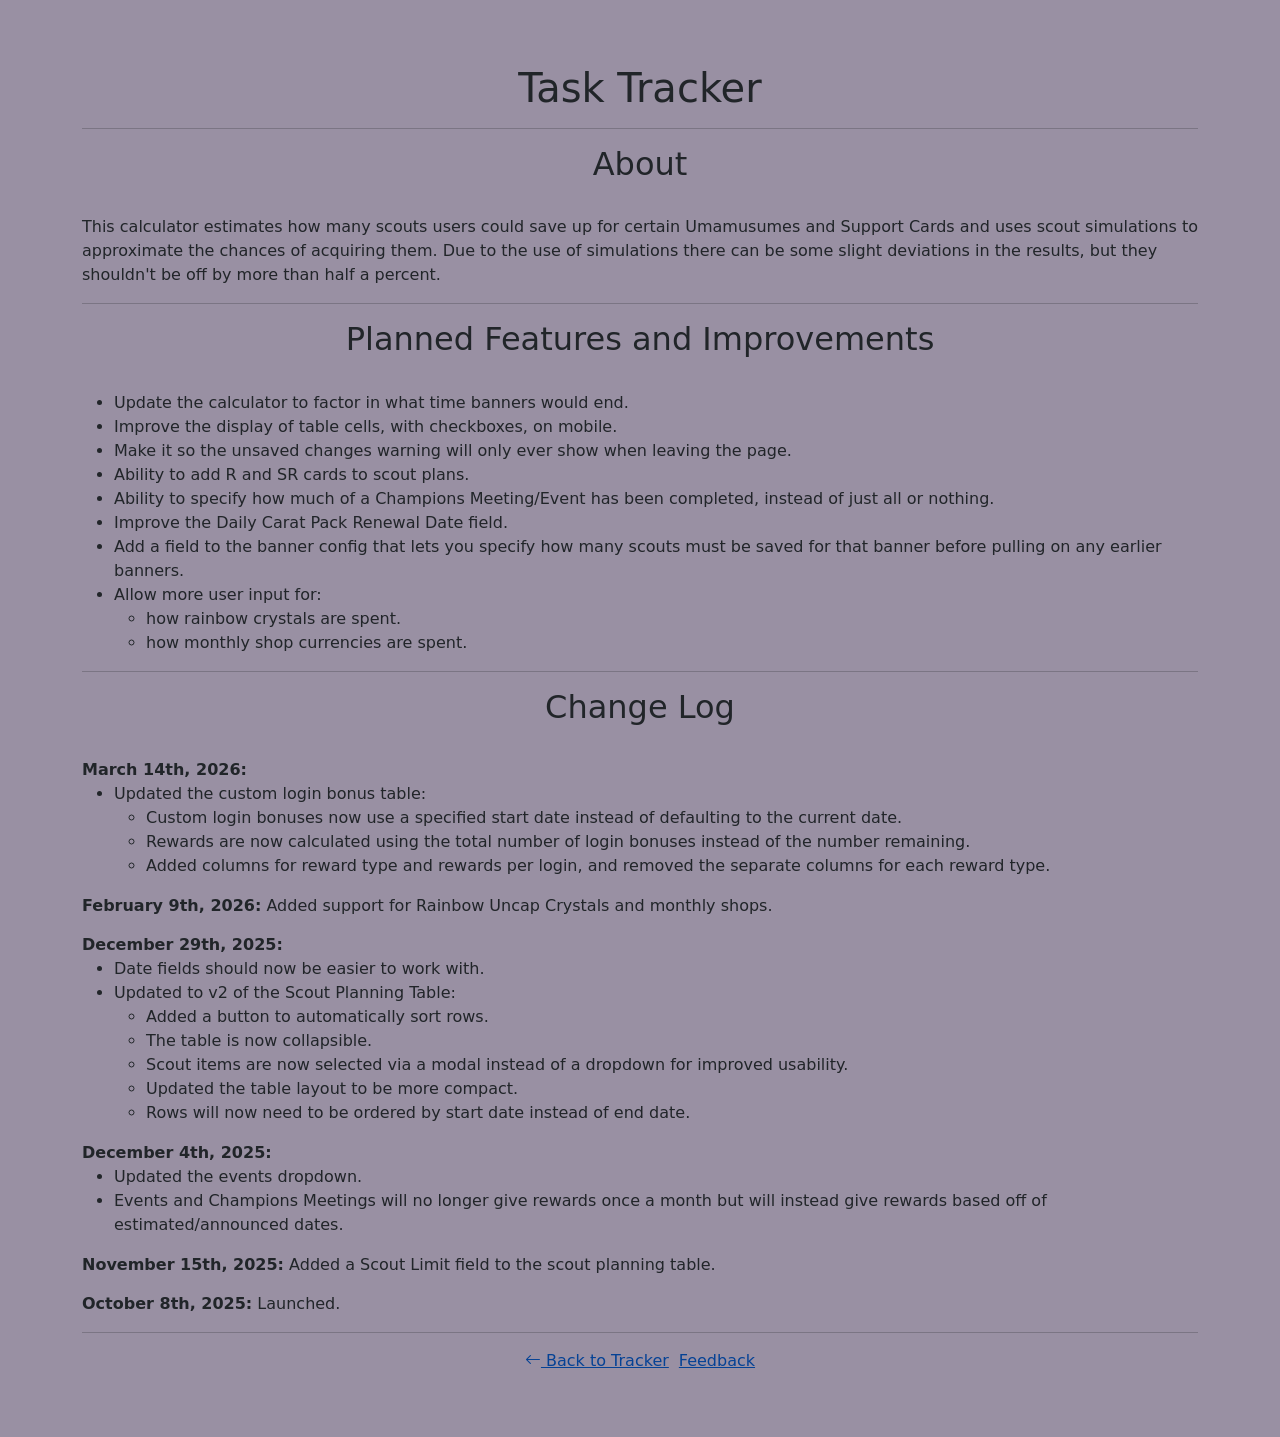
==== MoreInfo.html @ e9747ea9 "Initial commit Copied over files from Uma calculator. Removed some that wouldn't be needed and updat" ====
<!DOCTYPE html>

<html lang="en">
    <head>
        <meta http-equiv="X-UA-Compatible" content="ie=edge">
        <title></title>
        <meta charset="UTF-8">
        <meta name="viewport" content="width=device-width,initial-scale=1">
        <meta name="description" content="">

        <script src="https://code.jquery.com/jquery-3.7.1.min.js" integrity="sha384-1H217gwSVyLSIfaLxHbE7dRb3v4mYCKbpQvzx0cegeju1MVsGrX5xXxAvs/HgeFs" crossorigin="anonymous"></script>
        <script src="BoilerPlate.js" type="text/javascript"></script>

        <link href="https://cdn.jsdelivr.net/npm/bootstrap-icons@1.11.1/font/bootstrap-icons.css" rel="stylesheet" integrity="sha384-4LISF5TTJX/fLmGSxO53rV4miRxdg84mZsxmO8Rx5jGtp/LbrixFETvWa5a6sESd" crossorigin="anonymous">
        <link href="https://cdn.jsdelivr.net/npm/bootstrap@5.3.3/dist/css/bootstrap.min.css" rel="stylesheet" integrity="sha384-QWTKZyjpPEjISv5WaRU9OFeRpok6YctnYmDr5pNlyT2bRjXh0JMhjY6hW+ALEwIH" crossorigin="anonymous">

        <script type="text/javascript">
            let Page = 'MoreInfo';
        </script>
    </head>
    <body>
        <style>
            body, html {
                margin-bottom: 2.5%;
                margin-top: 2.5%;
            }

            body { 
                background-color: #9990a3;
            }
        </style>

        <div id='Header'></div>

        <div class="container">
            <hr><center><h2>About</h2></center><br>
            <p>
                This calculator estimates how many scouts users could save up for certain Umamusumes and Support Cards and uses scout simulations to approximate the chances of acquiring them. Due to the use of simulations there can be some slight deviations in the results, but they shouldn't be off by more than half a percent.
            </p>

            <hr><center><h2>Planned Features and Improvements</h2></center><br>
            <ul>
                <li>
                    Update the calculator to factor in what time banners would end.
                </li>
                <li>
                    Improve the display of table cells, with checkboxes, on mobile.
                </li>
                <li>
                    Make it so the unsaved changes warning will only ever show when leaving the page.
                </li>
                <li>
                    Ability to add R and SR cards to scout plans.
                </li>
                <li>
                    Ability to specify how much of a Champions Meeting/Event has been completed, instead of just all or nothing.
                </li>
                <li>
                    Improve the Daily Carat Pack Renewal Date field.
                </li>
                <li>
                    Add a field to the banner config that lets you specify how many scouts must be saved for that banner before pulling on any earlier banners.
                </li>
                <li>
                    Allow more user input for:
                    <ul>
                        <li>how rainbow crystals are spent.</li>
                        <li>how monthly shop currencies are spent.</li>
                    </ul>
                </li>
            </ul>

            <hr><center><h2>Change Log</h2></center><br>
                <div style="margin-bottom: 5px;"><b>March 14th, 2026:</b>
                    <ul>
                        <li>
                            Updated the custom login bonus table:
                            <ul>
                                <li>Custom login bonuses now use a specified start date instead of defaulting to the current date.</li>
                                <li>Rewards are now calculated using the total number of login bonuses instead of the number remaining.</li>
                                <li>Added columns for reward type and rewards per login, and removed the separate columns for each reward type.</li>
                            </ul>
                        </li>
                    </ul>
                </div>

                <div style="margin-bottom: 15px;"><b>February 9th, 2026:</b> Added support for Rainbow Uncap Crystals and monthly shops.</div>
                <div style="margin-bottom: 5px;"><b>December 29th, 2025:</b>
                    <ul>
                        <li>Date fields should now be easier to work with.</li>
                        <li>
                            Updated to v2 of the Scout Planning Table:
                            <ul>
                                <li>Added a button to automatically sort rows.</li>
                                <li>The table is now collapsible.</li>
                                <li>Scout items are now selected via a modal instead of a dropdown for improved usability.</li>
                                <li>Updated the table layout to be more compact.</li>
                                <li>Rows will now need to be ordered by start date instead of end date.</li>
                            </ul>
                        </li>
                    </ul>
                </div>
                <div style="margin-bottom: 5px;"><b>December 4th, 2025:</b>
                    <ul>
                        <li>Updated the events dropdown.</li>
                        <li>Events and Champions Meetings will no longer give rewards once a month but will instead give rewards based off of estimated/announced dates.</li>
                    </ul>
                </div>
                <div style="margin-bottom: 15px;"><b>November 15th, 2025:</b> Added a Scout Limit field to the scout planning table.</div>
                <div style="margin-bottom: 15px;"><b>October 8th, 2025:</b> Launched.</div>
            <hr>

            <div id="Footer"></div>
        </div>
    </body>
</html>
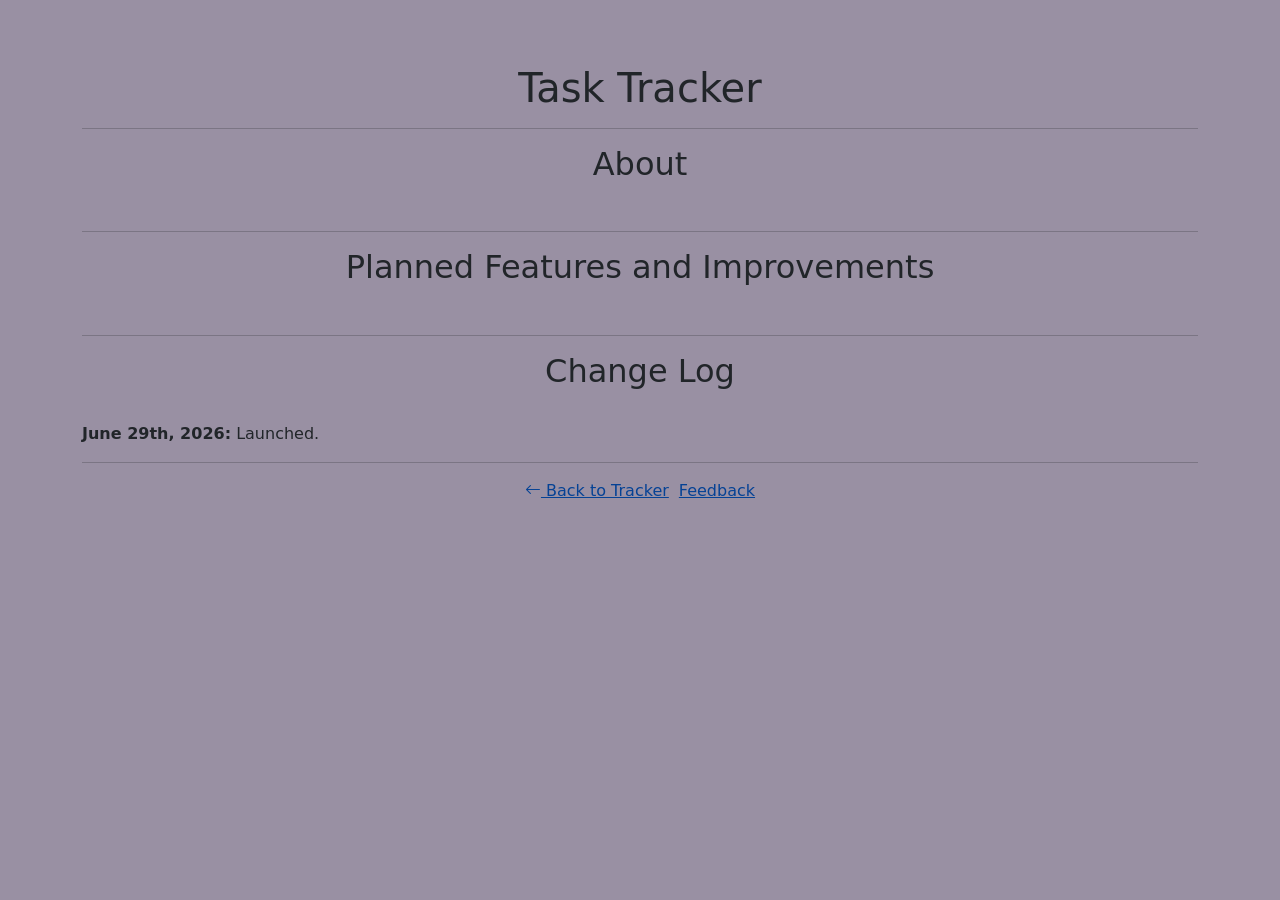
==== commit fee2e685: "Updated the more info page." ====
--- a/MoreInfo.html
+++ b/MoreInfo.html
@@ -35,79 +35,18 @@
         <div class="container">
             <hr><center><h2>About</h2></center><br>
             <p>
-                This calculator estimates how many scouts users could save up for certain Umamusumes and Support Cards and uses scout simulations to approximate the chances of acquiring them. Due to the use of simulations there can be some slight deviations in the results, but they shouldn't be off by more than half a percent.
+
             </p>
 
             <hr><center><h2>Planned Features and Improvements</h2></center><br>
             <ul>
-                <li>
-                    Update the calculator to factor in what time banners would end.
-                </li>
-                <li>
-                    Improve the display of table cells, with checkboxes, on mobile.
-                </li>
-                <li>
-                    Make it so the unsaved changes warning will only ever show when leaving the page.
-                </li>
-                <li>
-                    Ability to add R and SR cards to scout plans.
-                </li>
-                <li>
-                    Ability to specify how much of a Champions Meeting/Event has been completed, instead of just all or nothing.
-                </li>
-                <li>
-                    Improve the Daily Carat Pack Renewal Date field.
-                </li>
-                <li>
-                    Add a field to the banner config that lets you specify how many scouts must be saved for that banner before pulling on any earlier banners.
-                </li>
-                <li>
-                    Allow more user input for:
-                    <ul>
-                        <li>how rainbow crystals are spent.</li>
-                        <li>how monthly shop currencies are spent.</li>
-                    </ul>
-                </li>
+                <!-- <li>
+
+                </li> -->
             </ul>
 
             <hr><center><h2>Change Log</h2></center><br>
-                <div style="margin-bottom: 5px;"><b>March 14th, 2026:</b>
-                    <ul>
-                        <li>
-                            Updated the custom login bonus table:
-                            <ul>
-                                <li>Custom login bonuses now use a specified start date instead of defaulting to the current date.</li>
-                                <li>Rewards are now calculated using the total number of login bonuses instead of the number remaining.</li>
-                                <li>Added columns for reward type and rewards per login, and removed the separate columns for each reward type.</li>
-                            </ul>
-                        </li>
-                    </ul>
-                </div>
-
-                <div style="margin-bottom: 15px;"><b>February 9th, 2026:</b> Added support for Rainbow Uncap Crystals and monthly shops.</div>
-                <div style="margin-bottom: 5px;"><b>December 29th, 2025:</b>
-                    <ul>
-                        <li>Date fields should now be easier to work with.</li>
-                        <li>
-                            Updated to v2 of the Scout Planning Table:
-                            <ul>
-                                <li>Added a button to automatically sort rows.</li>
-                                <li>The table is now collapsible.</li>
-                                <li>Scout items are now selected via a modal instead of a dropdown for improved usability.</li>
-                                <li>Updated the table layout to be more compact.</li>
-                                <li>Rows will now need to be ordered by start date instead of end date.</li>
-                            </ul>
-                        </li>
-                    </ul>
-                </div>
-                <div style="margin-bottom: 5px;"><b>December 4th, 2025:</b>
-                    <ul>
-                        <li>Updated the events dropdown.</li>
-                        <li>Events and Champions Meetings will no longer give rewards once a month but will instead give rewards based off of estimated/announced dates.</li>
-                    </ul>
-                </div>
-                <div style="margin-bottom: 15px;"><b>November 15th, 2025:</b> Added a Scout Limit field to the scout planning table.</div>
-                <div style="margin-bottom: 15px;"><b>October 8th, 2025:</b> Launched.</div>
+                <div style="margin-bottom: 15px;"><b>June 29th, 2026:</b> Launched.</div>
             <hr>
 
             <div id="Footer"></div>
